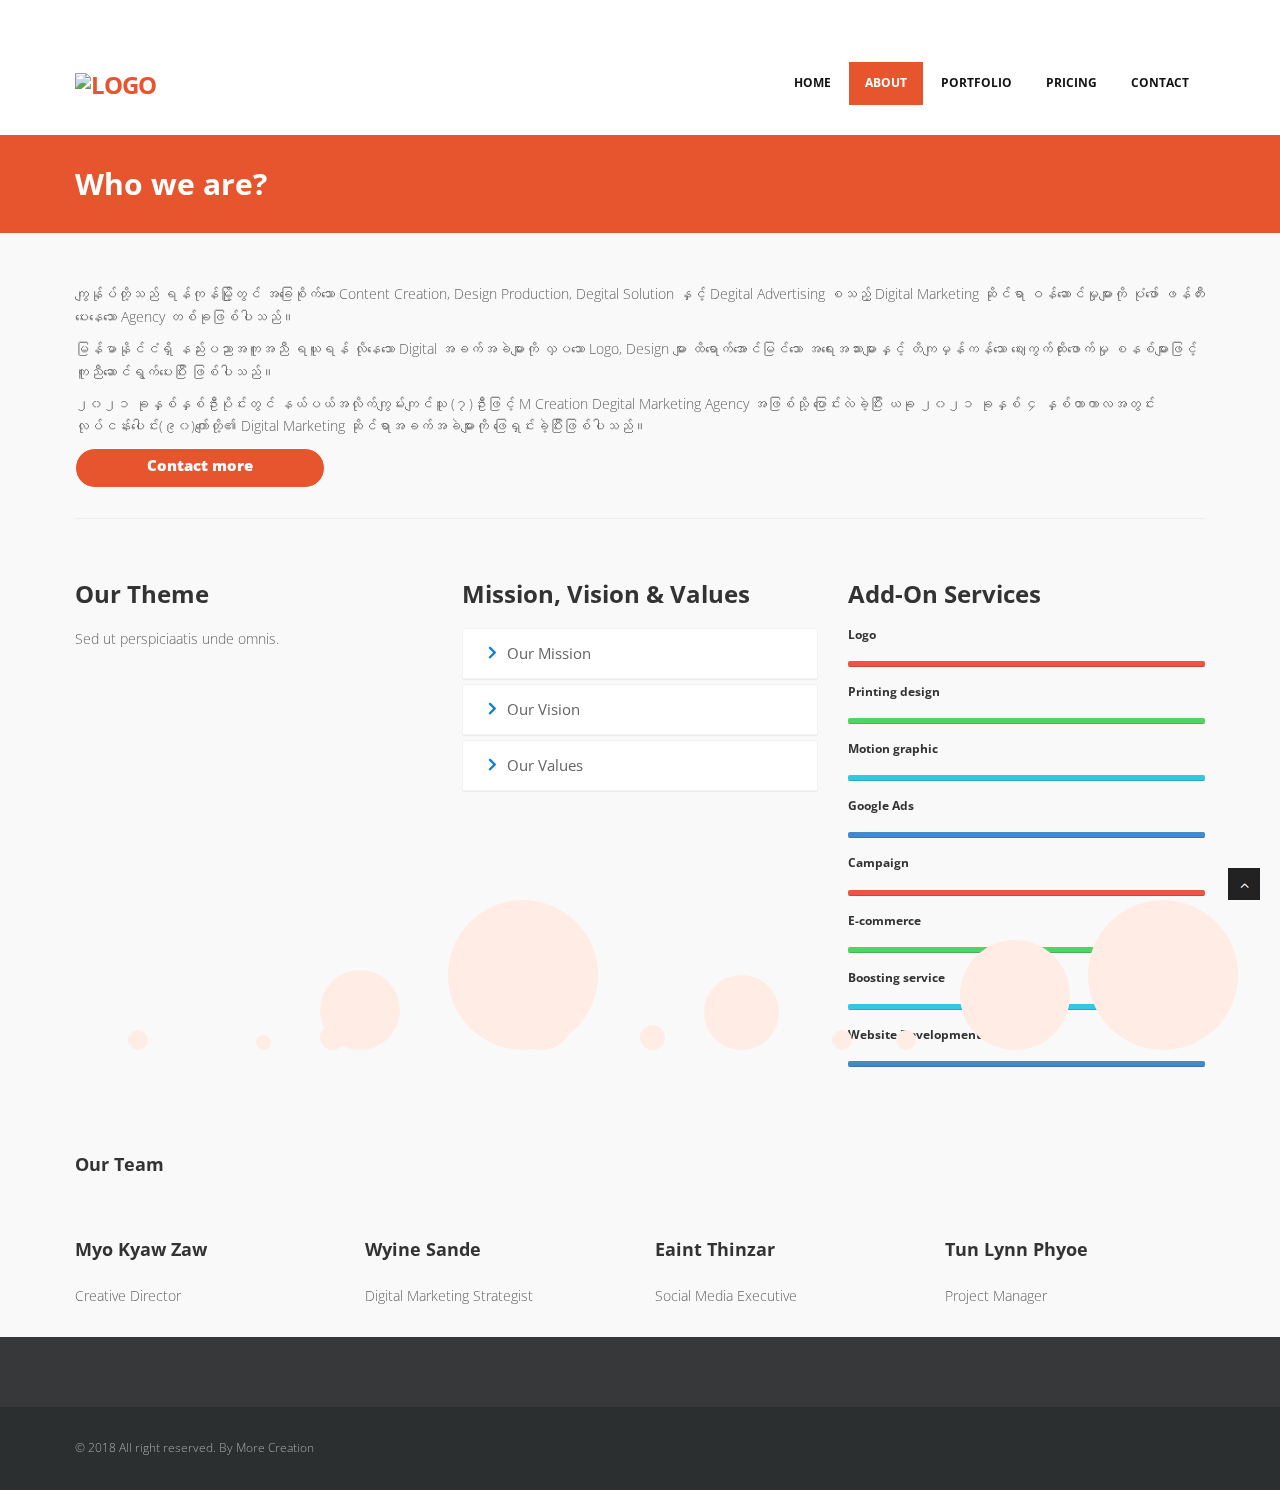
==== about.html @ b8efbcdf "Update about.html" ====
<!DOCTYPE html>
<html lang="en">
<head>
<meta charset="utf-8">
<title>More Creation | About</title>
<meta name="viewport" content="width=device-width, initial-scale=1.0" />
<meta name="description" content="Click Here About" />
<img border="0" height="0" width="0" src="https://raw.githubusercontent.com/mcreationmm/img/gh-pages/img/site.png" />
<meta name="author" content="https://more-creation.github.io/" />
<!-- css -->
<link href="css/bootstrap.min.css" rel="stylesheet" />
<link href="css/fancybox/jquery.fancybox.css" rel="stylesheet">
<link href="css/jcarousel.css" rel="stylesheet" />
<link href="css/flexslider.css" rel="stylesheet" />
<link href="css/style.css" rel="stylesheet" />
<link href="css/bg.css" rel="stylesheet" />
 
<!-- HTML5 shim, for IE6-8 support of HTML5 elements -->
<!--[if lt IE 9]>
      <script src="http://html5shim.googlecode.com/svn/trunk/html5.js"></script>
    <![endif]-->

</head>
<ul class="bg-particles">
        <li></li>
        <li></li>
        <li></li>
        <li></li>
        <li></li>
        <li></li>
        <li></li>
        <li></li>
        <li></li>
        <li></li>
        <li></li>
        <li></li>
    </ul>
<body>
<div id="wrapper">

	<!-- start header -->
		<header>
        <div class="navbar navbar-default navbar-static-top">
            <div class="container">
                <div class="navbar-header">
                    <button type="button" class="navbar-toggle" data-toggle="collapse" data-target=".navbar-collapse">
                        <span class="icon-bar"></span>
                        <span class="icon-bar"></span>
                        <span class="icon-bar"></span>
                    </button>
                  <a class="navbar-brand" href="index.html"><img src="https://raw.githubusercontent.com/mcreationmm/img/gh-pages/img/logo.png" alt="logo"/></a>
                </div>
                <div class="navbar-collapse collapse ">
                    <ul class="nav navbar-nav">
                        <li><a href="index.html">Home</a></li> 
						<li class="active"><a href="about.html">About</a></li>
                        <li><a href="portfolio.html">Portfolio</a></li>
                        <li><a href="pricing.html">Pricing</a></li>
                        <li><a href="contact.html">Contact</a></li>
                    </ul>
                </div>
            </div>
        </div>
	</header><!-- end header -->
	<section id="inner-headline">
	<div class="container">
		<div class="row">
			<div class="col-lg-12">
				<h2 class="pageTitle">Who we are?</h2>
			</div>
		</div>
	</div>
	</section>
	<section id="content">
	<div class="container">
					
					<div class="about">
					
						<div class="row"> 
							<div class="col-md-12">
								<div class="about-logo">
									
						<p>ကျွန်ုပ်တို့သည် ရန်ကုန်မြို့တွင် အခြေစိုက်သော Content Creation, Design Production, Degital Solution နှင့် Degital Advertising စသည့် Digital Marketing ဆိုင်ရာ ဝန်ဆောင်မှုများကို ပုံဖော် ဖန်တီးပေးနေသော Agency တစ်ခုဖြစ်ပါသည်။</p>
									<p>မြန်မာနိုင်ငံရှိ နည်းပညာအကူအညီ ရယူရန် လိုနေသော Digital အခက်အခဲများကို လှပသော Logo, Design များ ထိရောက်အောင်မြင်သော အရေးအသားများနှင့် တိကျမှန်ကန်သော ဈေးကွက်ထိုးဖောက်မှု စနစ်များဖြင့် ကူညီဆောင်ရွက်ပေးပြီး ဖြစ်ပါသည်။</p>
<p>၂၀၂၁ ခုနှစ်နှစ်ဦးပိုင်းတွင် နယ်ပယ်အလိုက်ကျွမ်းကျင်သူ (၇)ဦးဖြင့် M Creation Degital Marketing Agency အဖြစ်သို့ ပြောင်းလဲခဲ့ပြီး ယခု ၂၀၂၁ ခုနှစ် ၄ နှစ်တာကာလအတွင်း လုပ်ငန်းပေါင်း(၉၀)ကျော်တို့၏ Digital Marketing ဆိုင်ရာအခက်အခဲများကို ဖြေရှင်းခဲ့ပြီးဖြစ်ပါသည်။</p>
								</div>
								<a href="contact.html" class="btn btn-color">Contact more</a>  
							</div>
						</div>
						
						<hr>
						<br>
						
						<div class="row">
							<div class="col-md-4">
								<!-- Heading and para -->
								<div class="block-heading-two">
									<h3><span>Our Theme</span></h3>
								</div>
<img class="img-responsive" src="https://raw.githubusercontent.com/mcreationmm/img/gh-pages/img/people.png" alt="">
								<p>Sed ut perspiciaatis unde omnis.</p>
							</div>
							<div class="col-md-4">
								<div class="block-heading-two">
									<h3><span>Mission, Vision & Values
</span></h3>
								</div>		
								<!-- Accordion starts -->
								<div class="panel-group" id="accordion-alt3">
								 <!-- Panel. Use "panel-XXX" class for different colors. Replace "XXX" with color. -->
								  <div class="panel">	
									<!-- Panel heading -->
									 <div class="panel-heading">
										<h4 class="panel-title">
										  <a data-toggle="collapse" data-parent="#accordion-alt3" href="#collapseOne-alt3">
											<i class="fa fa-angle-right"></i>Our Mission
										  </a>
										</h4>
									 </div>
									 <div id="collapseOne-alt3" class="panel-collapse collapse">
										<!-- Panel body -->
										<div class="panel-body">
										 မြန်မာနိုင်ငံ၏ ဒစ်ဂျစ်တယ်စီးပွားရေးအရွေ့တွင် လုပ်ငန်းနယ်ပယ်အသီးသီးမှ စီးပွားရေးလုပ်ငန်းရှင်များနှင့် ပူးပေါင်းလက်တွဲကာ Digital Marketing, Creative Content and Design, Digital Public Relations, Brand consulting နှင့် Business Analysis အပိုင်းကဏ္ဍများတွင် ထိရောက်အောင်မြင်သော အွန်လိုင်း ဈေးကွက်ဖော်ဆောင်ရေး ဝန်ဆောင်မှုများ ရေရှည်ဆောင်ရွက်ပေးနိုင်ရန် ရည်ရွယ်ပါသည်။

										</div>
									 </div>
								  </div>
								  <div class="panel">
									 <div class="panel-heading">
										<h4 class="panel-title">
										  <a data-toggle="collapse" data-parent="#accordion-alt3" href="#collapseTwo-alt3">
											<i class="fa fa-angle-right"></i>Our Vision
										  </a>
										</h4>
									 </div>
									 <div id="collapseTwo-alt3" class="panel-collapse collapse">
										<div class="panel-body">
										  Digital Marketing ဝန်ဆောင်မှု လိုအပ်နေသော စီးပွားရေးလုပ်ငန်းများအတွက် Digital Platformများပေါ်တွင် ထိရောက်သော နည်းဗျူဟာများကို အသုံးချကာ မျှော်မှန်းထားသော ရလာဒ်များရရှိအောင် ဖန်တီးပုံဖော်ပေးပါသည်။

										</div>
									 </div>
								  </div>
								  <div class="panel">
									 <div class="panel-heading">
										<h4 class="panel-title">
										  <a data-toggle="collapse" data-parent="#accordion-alt3" href="#collapseThree-alt3">
											<i class="fa fa-angle-right"></i>Our Values
										  </a>
										</h4>
									 </div>
									 <div id="collapseThree-alt3" class="panel-collapse collapse">
										<div class="panel-body">
										  ကျွန်ုပ်တို့ဝန်ဆောင်မှုပေးသမျှအရာအားလုံးသည် မိတ်ဖက်စီးပွားရေးလုပ်ငန်းများ အရှိန်အဟုန်ဖြင့် ဈေးကွက်အတွင်း ထိုးဖောက်နိုင်ခြင်း၊ မြင်သာသော အကျိုးရလာဒ်နှင့် အချိန်တိုအတွင်း အမြတ်အစွန်းများ ရရှိနိုင်ခြင်းတို့ကို ဦးစားပေး တန်ဖိုးထားပါသည်။
										</div>
									 </div>
								  </div>
								</div>
								<!-- Accordion ends -->
								
							</div>
							
							<div class="col-md-4">
								<div class="block-heading-two">
									<h3><span>Add-On Services</span></h3>
								</div>								
								<h6>Logo</h6>
								<div class="progress pb-sm">
								  <!-- White color (progress-bar-white) -->
								  <div class="progress-bar progress-bar-red" role="progressbar" aria-valuenow="40" aria-valuemin="0" aria-valuemax="100" style="width: 100%">
									 <span class="sr-only">100% Complete (success)</span>
								  </div>
								</div>
								<h6>Printing design</h6>
								<div class="progress pb-sm">
								  <div class="progress-bar progress-bar-green" role="progressbar" aria-valuenow="60" aria-valuemin="0" aria-valuemax="100" style="width: 100%">
									 <span class="sr-only">100% Complete (success)</span>
								  </div>
								</div>
								<h6>Motion graphic</h6>
								<div class="progress pb-sm">
								  <div class="progress-bar progress-bar-lblue" role="progressbar" aria-valuenow="80" aria-valuemin="0" aria-valuemax="100" style="width: 100%">
									 <span class="sr-only">100% Complete (success)</span>
								  </div>
								</div>
								<h6>Google Ads</h6>
								<div class="progress pb-sm">
								  <div class="progress-bar progress-bar-yellow" role="progressbar" aria-valuenow="30" aria-valuemin="0" aria-valuemax="100" style="width: 100%">
									 <span class="sr-only">100% Complete (success)</span>
								  </div>
								</div>
<h6>Campaign</h6>
								<div class="progress pb-sm">
								  <!-- White color (progress-bar-white) -->
								  <div class="progress-bar progress-bar-red" role="progressbar" aria-valuenow="40" aria-valuemin="0" aria-valuemax="100" style="width: 100%">
									 <span class="sr-only">100% Complete (success)</span>
								  </div>
								</div>
								<h6>E-commerce</h6>
								<div class="progress pb-sm">
								  <div class="progress-bar progress-bar-green" role="progressbar" aria-valuenow="60" aria-valuemin="0" aria-valuemax="100" style="width: 100%">
									 <span class="sr-only">100% Complete (success)</span>
								  </div>
								</div>
								<h6>Boosting service</h6>
								<div class="progress pb-sm">
								  <div class="progress-bar progress-bar-lblue" role="progressbar" aria-valuenow="80" aria-valuemin="0" aria-valuemax="100" style="width: 100%">
									 <span class="sr-only">100% Complete (success)</span>
								  </div>
								</div>
								<h6>Website Development</h6>
								<div class="progress pb-sm">
								  <div class="progress-bar progress-bar-yellow" role="progressbar" aria-valuenow="30" aria-valuemin="0" aria-valuemax="100" style="width: 100%">
									 <span class="sr-only">100% Complete (success)</span>
								  </div>
								</div>
							</div>
							
						</div>
						
						 						
						 
						<br>
						<!-- Our Team starts -->
				
						<!-- Heading -->
						<div class="block-heading-six">
							<h4 class="bg-color">Our Team</h4>
						</div>
						<br>
						
						<!-- Our team starts -->
						
						<div class="team-six">
							<div class="row">
								<div class="col-md-3 col-sm-6">
									<!-- Team Member -->
									<div class="team-member">
										<!-- Image -->
										<img class="img-responsive" src="https://raw.githubusercontent.com/mcreationmm/img/gh-pages/img/team/team1.png" alt="">
										<!-- Name -->
										<h4>Myo Kyaw Zaw</h4>
										<span class="deg">Creative Director</span> 
									</div>
								</div>
								<div class="col-md-3 col-sm-6">
									<!-- Team Member -->
									<div class="team-member">
										<!-- Image -->
										<img class="img-responsive" src="https://raw.githubusercontent.com/mcreationmm/img/gh-pages/img/team/team2.png" alt="">
										<!-- Name -->
										<h4>Wyine Sande</h4>
										<span class="deg">Digital Marketing Strategist</span> 
									</div>
								</div>
								<div class="col-md-3 col-sm-6">
									<!-- Team Member -->
									<div class="team-member">
										<!-- Image -->
										<img class="img-responsive" src="https://raw.githubusercontent.com/mcreationmm/img/gh-pages/img/team/team3.png" alt="">
										<!-- Name -->
										<h4>Eaint Thinzar</h4>
										<span class="deg">Social Media Executive</span> 
									</div>
								</div>
								<div class="col-md-3 col-sm-6">
									<!-- Team Member -->
									<div class="team-member">
										<!-- Image -->
										<img class="img-responsive" src="https://raw.githubusercontent.com/mcreationmm/img/gh-pages/img/team/team4.png" alt="">
										<!-- Name -->
										<h4>Tun Lynn Phyoe</h4>
										<span class="deg">Project Manager</span> 
									</div>
								</div>
							</div>
						</div>
						
						<!-- Our team ends -->
					  
						
					</div>
									
				</div>
	</section>
	<footer>

	<div id="sub-footer">
		<div class="container">
			<div class="row">
				<div class="col-lg-6">
					<div class="copyright">
						<p>
								<span>&copy; 2018 All right reserved. By </span><a href="https://mcreationmm.github.io/" target="_blank">More Creation</a>
						</p>
					</div>
				</div>
			</div>
		</div>
	</div>
	</footer>
</div>
<a href="#" class="scrollup"><i class="fa fa-angle-up active"></i></a>
<!-- javascript
    ================================================== -->
<!-- Placed at the end of the document so the pages load faster -->
<script src="js/jquery.js"></script>
<script src="js/jquery.easing.1.3.js"></script>
<script src="js/bootstrap.min.js"></script>
<script src="js/jquery.fancybox.pack.js"></script>
<script src="js/jquery.fancybox-media.js"></script> 
<script src="js/portfolio/jquery.quicksand.js"></script>
<script src="js/portfolio/setting.js"></script>
<script src="js/jquery.flexslider.js"></script>
<script src="js/animate.js"></script>
<script src="js/custom.js"></script>
</body>
</html>
---- css/style.css ----
/*
Author URI: http://webthemez.com/
Note: 
Licence under Creative Commons Attribution 3.0 
Do not remove the back-link in this web template 
-------------------------------------------------------*/

@import url('http://fonts.googleapis.com/css?family=Noto+Serif:400,400italic,700|Open+Sans:400,600,700'); 
@import url('font-awesome.css');  
@import url('animate.css');

body {
	font-family:'Open Sans', Arial, sans-serif;
	font-size:14px;
	font-weight:300;
	line-height:1.6em;
	color:#656565;
}

a:active {
	outline:0;
}

.clear {
	clear:both;
}

h1,h2, h3, h5, h6 {
	font-family:'Open Sans', Arial, sans-serif;
	font-weight:700;
	line-height:1.1em;
	color:#333;
	margin-bottom: 20px;
}

h4 {
	font-family:'Open Sans', Arial, sans-serif;
	font-weight:700;
	line-height:1.8em;
	color:#333;
	margin-bottom: 20px;
}
 
.container {
	padding:0 20px 0 20px;
	position:relative;
}

#wrapper{
	width:100%;
	margin:0;	
	padding:0;
}

.row,.row-fluid {
	margin-bottom:30px;
}

.row .row,.row-fluid .row-fluid{
	margin-bottom:30px;
}

.row.nomargin,.row-fluid.nomargin {
	margin-bottom:0;
}

img.img-polaroid {
	margin:0 0 20px 0;
}
.img-box {
	max-width:100%;
}
/*  Header
==================================== */
 
header .navbar {
    margin-bottom: 0;
}

.navbar-default {
    border: none;
}

.navbar-brand {
    color: #222;
	text-transform: uppercase;
    font-size: 24px;
    font-weight: 700;
    line-height: 1em;
	letter-spacing: -1px;
    margin-top: 20px;
    padding: 0 0 0 15px;
}
.navbar-default .navbar-brand{
color: #e7552e;
}

header .navbar-collapse  ul.navbar-nav {
    float: right;
    margin-right: 0;
}

header .navbar-default{
    background-color:#fff;
border-bottom:2px solid #e7552e;	
}

header .nav li a:hover,
header .nav li a:focus,
header .nav li.active a,
header .nav li.active a:hover,
header .nav li a.dropdown-toggle:hover,
header .nav li a.dropdown-toggle:focus,
header .nav li.active ul.dropdown-menu li a:hover,
header .nav li.active ul.dropdown-menu li.active a{
    -webkit-transition: all .3s ease;
    -moz-transition: all .3s ease;
    -ms-transition: all .3s ease;
    -o-transition: all .3s ease;
    transition: all .3s ease;
}
header .nav li.active a,
header .nav li.active a:hover{ 
background: #e7552e !important;
}
header .navbar-default .navbar-nav > .open > a,
header .navbar-default .navbar-nav > .open > a:hover,
header .navbar-default .navbar-nav > .open > a:focus {
    -webkit-transition: all .3s ease;
    -moz-transition: all .3s ease;
    -ms-transition: all .3s ease;
    -o-transition: all .3s ease;
    transition: all .3s ease;
}


header .navbar {
    min-height: 70px; 
	padding:18px 0;
}

header .navbar-nav > li  {
    padding-bottom: 12px;
    padding-top: 12px;
}

header  .navbar-nav > li > a {
    padding-bottom: 6px;
    padding-top: 5px;
    margin-left: 2px;
    line-height: 30px;
	font-weight: 700;
    -webkit-transition: all .3s ease;
    -moz-transition: all .3s ease;
    -ms-transition: all .3s ease;
    -o-transition: all .3s ease;
    transition: all .3s ease;
}


.dropdown-menu li a:hover {
    color: #fff !important;
}

header .nav .caret {
    border-bottom-color: #f5f5f5;
    border-top-color: #f5f5f5;
}
.navbar-default .navbar-nav > .active > a,
.navbar-default .navbar-nav > .active > a:hover,
.navbar-default .navbar-nav > .active > a:focus {
  background-color: #fff;
}
.navbar-default .navbar-nav > .open > a,
.navbar-default .navbar-nav > .open > a:hover,
.navbar-default .navbar-nav > .open > a:focus {
  background-color:  #fff;
}	
	

.dropdown-menu  {
    box-shadow: none;
    border-radius: 0;
	border: none;
}

.dropdown-menu li:last-child  {
	padding-bottom: 0 !important;
	margin-bottom: 0;
}

header .nav li .dropdown-menu  {
   padding: 0;
}

header .nav li .dropdown-menu li a {
   line-height: 28px;
   padding: 3px 12px;
}

/* --- menu --- */

header .navigation {
	float:right;
}

header ul.nav li {
	border:none;
	margin:0;
}

header ul.nav li a {	
	font-size:12px;
	border:none;
	font-weight:700;
	text-transform:uppercase;
}

header ul.nav li ul li a {	
	font-size:12px;
	border:none;
	font-weight:300;
	text-transform:uppercase;
}


.navbar .nav > li > a {
  color: #111;
  text-shadow: none;
  border: 1px solid rgba(255, 255, 255, 0) !important;
}

.navbar .nav a:hover {
	background:none;
}

.navbar .nav > .active > a,.navbar .nav > .active > a:hover {
	background:none;
	font-weight:700;
}

.navbar .nav > .active > a:active,.navbar .nav > .active > a:focus {
	background:none;
	outline:0;
	font-weight:700;
}

.navbar .nav li .dropdown-menu {
	z-index:2000;
}

header ul.nav li ul {
	margin-top:1px;
}
header ul.nav li ul li ul {
	margin:1px 0 0 1px;
}
.dropdown-menu .dropdown i {
	position:absolute;
	right:0;
	margin-top:3px;
	padding-left:20px;
}

.navbar .nav > li > .dropdown-menu:before {
  display: inline-block;
  border-right: none;
  border-bottom: none;
  border-left: none;
  border-bottom-color: none;
  content:none;
}
.navbar-default .navbar-nav>.active>a, .navbar-default .navbar-nav>.active>a:hover, .navbar-default .navbar-nav>.active>a:focus {
color: #fff;  
}


ul.nav li.dropdown a {
	z-index:1000;
	display:block;
}

 select.selectmenu {
	display:none;
}
.pageTitle{
color: #fff;
margin: 30px 0 3px;
display: inline-block;
}
 
#featured{
	width: 100%;
	background:#000;
	position:relative;
	margin:0;
	padding:0;
}

/*  Sliders
==================================== */
/* --- flexslider --- */

#featured .flexslider {
	padding:0;  
	background: #fff; 
	position: relative; 
	zoom: 1;
	border-bottom: 4px solid #e7552e;
}
.flex-direction-nav .flex-prev{
left:0px; 
}
.flex-direction-nav .flex-next{ 
right:0px;
}
.flex-caption {zoom: 1;
bottom: 35px; background-color:transparent; color: #fff; margin: 0; padding: 25px 25px 25px 30px; position: absolute; left: 20%; }
.flex-caption h3 {color: #000; font-size:30px; letter-spacing: 1px; margin-bottom: 8px; text-transform: uppercase; }
.flex-caption p {margin: 0 0 15px; color: #000;font-size:18px!important;}
.skill-home{
margin-bottom:50px;
}
.c1{
border: #ed5441 1px solid;
background:#ed5441;
}
.c2{
border: #24c4db 1px solid;
background:#24c4db;
}
.c3{
border: #e7552e 1px solid;
background:#e7552e;
}
.c4{
border: #609cec 1px solid;
background:#609cec;
}
.skill-home .icons {
padding: 30px 0 0 0;
width: 100px;
height: 100px;
color: #fff;
font-size: 42px;
font-size: 42px; 
text-align: center;
-ms-border-radius: 50%;
-moz-border-radius: 50%;
-webkit-border-radius: 50%;
border-radius: 50%;
display: inline-table;
}
.skill-home h2 {
padding-top: 20px;
font-size: 36px;
font-weight: 700;
} 
.testimonial-solid {
padding: 50px 0 60px 0;
margin: 0 0 0 0; 
text-align: center;
}
.testi-icon-area {
text-align: center;
position: absolute;
top: -84px;
margin: 0 auto; 
width: 100%;
}
.testi-icon-area .quote {
padding: 15px 0 0 0;
margin: 0 0 0 0;
background: #ffffff;
text-align: center;
color: #e7552e;
display: inline-table;
width: 70px;
height: 70px;
-ms-border-radius: 50%;
-moz-border-radius: 50%;
-webkit-border-radius: 50%;
border-radius: 50%;
font-size: 42px; 
border: 1px solid #e7552e;
}

.testi-icon-area .carousel-inner { 
margin: 20px 0;
}
.carousel-indicators {
bottom: -30px;
}
/* Testimonial
----------------------------------*/
.testimonial-area {
padding: 0 0 0 0;
margin:0;
background: url(../img/low-poly01.jpg) fixed center center;
background-size: cover;
-webkit-background-size: cover;
-moz-background-size: cover;
-ms-background-size: cover;
}
.testimonial-solid p {
color: #000;
font-size: 16px;
line-height: 30px;
font-style: italic;
} 
.testimonial-area .carousel-indicators li { 
border: 1px solid #000;
}
.testimonial-area  .carousel-indicators .active{
border: 1px solid #e7552e;
background:#e7552e
}
section.callaction {
	background:#fff;
	padding:50px 0 0 0;
}

.panel-title>a {
color: inherit;
font-size: 15px;
}
.panel-title>a:hover, .panel-title>a:focus, .panel-title>a:active{
text-decoration:none;
color:#428bca
}
/* Content
==================================== */

#content {
	position:relative;
	background:#F9F9F9;
	padding:50px 0 0px 0;
}

#content img {
	max-width:100%;
	height:auto;
}
 
.cta-text {
	text-align: center;
	margin-top:10px;
}


.big-cta .cta {
	margin-top:10px;
}
 
.box {
	width: 100%;
}
.box-gray  {
	background: #f8f8f8;
	padding: 20px 20px 30px;
}
.box-gray  h4,.box-gray  i {
	margin-bottom: 20px;
}
.box-bottom {
	padding: 20px 0;
	text-align: center;
}
.box-bottom a {
	color: #fff;
	font-weight: 700;
}
.box-bottom a:hover {
	color: #eee;
	text-decoration: none;
}


/* Bottom
==================================== */

#bottom {
	background:#fcfcfc;
	padding:50px 0 0;

}
/* twitter */
#twitter-wrapper {
    text-align: center;
    width: 70%;
    margin: 0 auto;
}
#twitter em {
    font-style: normal;
    font-size: 13px;
}

#twitter em.twitterTime a {
	font-weight:600;
}

#twitter ul {
    padding: 0;
	list-style:none;
}
#twitter ul li {
    font-size: 20px;
    line-height: 1.6em;
    font-weight: 300;
    margin-bottom: 20px;
    position: relative;
    word-break: break-word;
}


/====Clients Report====/
#business-stats {
  padding: 100px 0 70px;
  background: #FFFFFF;
  background-size: cover;
  color: #000;
 /*  background: url('https://raw.githubusercontent.com/mcreationmm/img/gh-pages/img/slides/3.png'); */
  background-size: contain;
}
#business-stats h1,
#business-stats h2,
#business-stats h3,
#business-stats h4 {
  color: #151313;
}
#business-stats strong {
  display: block;
  margin-bottom: 10px;
}
.business-stats {
  display: inline-block;
  width: 140px;
  height: 80px;
  font-weight: bold;
  color: #ffffff;
  font-size: 24px;
  line-height: 70px;
  background: #ed5441;
  border: 5px solid #faa211;
  border-radius: 100px;
  margin-bottom: 0px;
}



/====pricing====/
#pricing {
  padding: 100px 0 70px;
}
#pricing ul.pricing {
  list-style: none;
  padding: 0;
  margin: 70px 0 30px;
  border: 1px solid #D0D0D0; 
  padding: 8px;
  text-align: center;
  background: #B8B8B8;
}
#pricing ul.pricing li {
  display: block;
  padding: 10px;
}
#pricing ul.pricing li.plan-header {
  background: #FFFFFF; 
  padding: 15px 15px 30px;
  color: #050505 !important;
  border: 1px solid #ECECEC;
  border-radius: 50%;
  height: 225px;
}
#pricing ul.pricing li.plan-header .price-duration {
  position: relative;
  margin-top: 15px;
  top: -16px;
  display: inline-block;
  width: 100%;
  height: 85px; 
  color: #474747;  
}
li.plan-purchase .btn {
  width: 100%;
}
#pricing ul.pricing li.plan-header .price-duration > span {
  display: block;
  line-height: 1;
}
#pricing ul.pricing li.plan-header .price-duration > span.price {
  font-size: 24px;
  font-weight: 700;
  margin-top: 35px;
}
#pricing ul.pricing li.plan-header .price-duration > span.duration {
  margin-top: 5px;
}
#pricing ul.pricing li.plan-header .plan-name {
  margin-top: 10px;
  font-size: 24px;
  color: #5A5A5A;
  font-weight: bold;
  line-height: 1;
  text-transform: uppercase;
}
#pricing ul.pricing.featured {
  background: #151515; 
  border: 0;
  color: #D2D2D2;
  border: 1px solid #D0D0D0;
}
#pricing ul.pricing.featured  li.plan-header .price-duration{
color: #FFFFFF;
}
#pricing ul.pricing.featured li.plan-header {
  background: #F9690E;
}
#pricing ul.pricing.featured li.plan-header .plan-name {
  color: #FFFFFF;
}





/* page headline
==================================== */

#inner-headline{
	background:#e7552e;
	position:relative;
	margin:0;
	padding:0;
	color:#e7552e;
}


#inner-headline .inner-heading h2 {
	color:#fff;
	margin:20px 0 0 0;
}

/* --- breadcrumbs --- */
#inner-headline ul.breadcrumb {
	margin:30px 0 0;
	float:left;
}

#inner-headline ul.breadcrumb li {
	margin-bottom:0;
	padding-bottom:0;
}
#inner-headline ul.breadcrumb li {
	font-size:13px;
	color:#fff;
}

#inner-headline ul.breadcrumb li i{
	color:#dedede;
}

#inner-headline ul.breadcrumb li a {
	color:#fff;
}

ul.breadcrumb li a:hover {
	text-decoration:none;
}

/* Forms
============================= */

/* --- contact form  ---- */
form#contactform input[type="text"] {
  width: 100%;
  border: 1px solid #f5f5f5;
  min-height: 40px;
  padding-left:20px;
  font-size:13px;
  padding-right:20px;
  -webkit-box-sizing: border-box;
     -moz-box-sizing: border-box;
          box-sizing: border-box;

}

form#contactform textarea {
border: 1px solid #f5f5f5;
  width: 100%;
  padding-left:20px;
  padding-top:10px;
  font-size:13px;
  padding-right:20px;
  -webkit-box-sizing: border-box;
     -moz-box-sizing: border-box;
          box-sizing: border-box;

}

form#contactform .validation {
	font-size:11px;
}

#sendmessage {
	border:1px solid #e6e6e6;
	background:#f6f6f6;
	display:none;
	text-align:center;
	padding:15px 12px 15px 65px;
	margin:10px 0;
	font-weight:600;
	margin-bottom:30px;

}

#sendmessage.show,.show  {
	display:block;
}
 
form#commentform input[type="text"] {
  width: 100%;
  min-height: 40px;
  padding-left:20px;
  font-size:13px;
  padding-right:20px;
  -webkit-box-sizing: border-box;
     -moz-box-sizing: border-box;
          box-sizing: border-box;
	-webkit-border-radius: 2px 2px 2px 2px;
		-moz-border-radius: 2px 2px 2px 2px;
			border-radius: 2px 2px 2px 2px;

}

form#commentform textarea {
  width: 100%;
  padding-left:20px;
  padding-top:10px;
  font-size:13px;
  padding-right:20px;
  -webkit-box-sizing: border-box;
     -moz-box-sizing: border-box;
          box-sizing: border-box;
	-webkit-border-radius: 2px 2px 2px 2px;
		-moz-border-radius: 2px 2px 2px 2px;
			border-radius: 2px 2px 2px 2px;
}


/* --- search form --- */
.search{
	float:right;
	margin:35px 0 0;
	padding-bottom:0;
}

#inner-headline form.input-append {
	margin:0;
	padding:0;
}



/*  Portfolio
================================ */

.work-nav #filters {
	margin: 0;
	padding: 0;
	list-style: none;
}

.work-nav #filters li {
	margin: 0 10px 30px 0;
	padding: 0;
	float:left;
}

.work-nav #filters li a {
	color: #7F8289;
	font-size: 16px;
	display: block;	
}

.work-nav #filters li a:hover {

}

.work-nav #filters li a.selected {
	color: #DE5E60;
}

#thumbs {
	margin: 0;
	padding: 0;	
}

#thumbs li {
	list-style-type: none;
}

.item-thumbs {
	position: relative;
	overflow: hidden;
	margin-bottom: 30px;
	cursor: pointer;
}

.item-thumbs a + img {
	width: 100%;	
}

.item-thumbs .hover-wrap {
	position: absolute;
	display: block;
	width: 100%;
	height: 100%;
	
	opacity: 0;
	filter: alpha(opacity=0);
	
	-webkit-transition: all 450ms ease-out 0s;	
	   -moz-transition: all 450ms ease-out 0s;
		 -o-transition: all 450ms ease-out 0s;
		    transition: all 450ms ease-out 0s;
		  
	-webkit-transform: rotateY(180deg) scale(0.5,0.5);
	   -moz-transform: rotateY(180deg) scale(0.5,0.5);
		-ms-transform: rotateY(180deg) scale(0.5,0.5);
		 -o-transform: rotateY(180deg) scale(0.5,0.5);
			transform: rotateY(180deg) scale(0.5,0.5);	
}

.item-thumbs:hover .hover-wrap,
.item-thumbs.active .hover-wrap {
	opacity: 1;
	filter: alpha(opacity=100);
	
	-webkit-transform: rotateY(0deg) scale(1,1);
	   -moz-transform: rotateY(0deg) scale(1,1);
		-ms-transform: rotateY(0deg) scale(1,1);
		 -o-transform: rotateY(0deg) scale(1,1);
		    transform: rotateY(0deg) scale(1,1);
}

.item-thumbs .hover-wrap .overlay-img {
	position: absolute;
	width: 90%;
height: 100%;
opacity: 0.80;
filter: alpha(opacity=80);
background: #e7552e;
}

.item-thumbs .hover-wrap .overlay-img-thumb {
	position: absolute;
	border-radius: 60px;
	top: 50%;
	left: 45%;
	margin: -16px 0 0 -16px;
	color: #fff;
	font-size: 32px;
	line-height: 1em;	
	opacity: 1;
	filter: alpha(opacity=100);
}
 
ul.portfolio-categ{
	margin:10px 0 30px 0;
	padding:0;
	float:left;
	list-style:none;
}

ul.portfolio-categ li{
margin: 0; 
float: left;
list-style: none;
font-size: 13px;
font-weight: 600;
border: 1px solid #D5D5D5;
margin-right: 15px;
}

ul.portfolio-categ li a{
	display:block;
	padding: 8px 20px;
	color:#353535;
}
ul.portfolio-categ li.active{

border: 1px solid #e7552e;
}
ul.portfolio-categ li.active a:hover, ul.portfolio-categ li a:hover,ul.portfolio-categ li a:focus,ul.portfolio-categ li a:active {
	text-decoration:none;
	outline:0; 
}
  #accordion-alt3 .panel-heading h4 {
font-size: 13px;
line-height: 28px;
}
.panel .panel-heading h4 {
font-weight: 400;
}
.panel-title {
margin-top: 0;
margin-bottom: 0;
font-size: 15px;
color: inherit;
}
.panel-group .panel {
margin-bottom: 0;
border-radius: 2px;
}
.panel {
margin-bottom: 18px;
background-color: #FFFFFF;
border: 1px solid rgba(0, 0, 0, 0.05);
border-radius: 2px;
-webkit-box-shadow: 0 1px 1px rgba(0,0,0,0.05);
box-shadow: 0 1px 1px rgba(0,0,0,0.05);
}
#accordion-alt3 .panel-heading h4 a i {
font-size: 20px;
line-height: 18px;
width: 18px;
height: 18px;
margin-right: 5px;
color: #107FC9;
text-align: center;
border-radius: 50%;
margin-left: 6px; 
font-weight: bold;
}  
.progress.pb-sm {
height: 6px!important;
}
.progress {
box-shadow: inset 0 0 2px rgba(0,0,0,.1);
}
.progress {
overflow: hidden;
height: 18px;
margin-bottom: 18px;
background-color: #f5f5f5;
border-radius: 2px;
-webkit-box-shadow: inset 0 1px 2px rgba(0,0,0,0.1);
box-shadow: inset 0 1px 2px rgba(0,0,0,0.1);
}
.progress .progress-bar.progress-bar-red {
background: #ed5441;
} 
.progress .progress-bar.progress-bar-green {
background: #51d466;
}
.progress .progress-bar.progress-bar-lblue {
background: #32c8de;
}
/* --- portfolio detail --- */
.top-wrapper {
	margin-bottom:20px;
}
.info-blocks {
margin-bottom: 15px;
}
.info-blocks i.icon-info-blocks {
float: left;
color: #777;
font-size: 30px;
min-width: 50px;
margin-top: 10px;
text-align: center;
}
.info-blocks .info-blocks-in {
padding: 0 10px;
overflow: hidden;
}
.info-blocks .info-blocks-in h3 {
color: #555;
font-size: 20px;
line-height: 28px;
margin:0px;
}
.info-blocks .info-blocks-in p {
font-size: 12px;
}
  
blockquote {
	font-size:16px;
	font-weight:400;
	font-family:'Noto Serif', serif;
	font-style:italic;
	padding-left:0;
	color:#a2a2a2;
	line-height:1.6em;
	border:none;
}

blockquote cite 							{ display:block; font-size:12px; color:#666; margin-top:10px; }
blockquote cite:before 					{ content:"\2014 \0020"; }
blockquote cite a,
blockquote cite a:visited,
blockquote cite a:visited 				{ color:#555; }

/* --- pullquotes --- */

.pullquote-left {
	display:block;
	color:#a2a2a2;
	font-family:'Noto Serif', serif;
	font-size:14px;
	line-height:1.6em;
	padding-left:20px;
}

.pullquote-right {
	display:block;
	color:#a2a2a2;
	font-family:'Noto Serif', serif;
	font-size:14px;
	line-height:1.6em;
	padding-right:20px;
}

/* --- button --- */

.btn{color:#ffffff;background-color:#e7552e;border-color:#ffffff;}
.btn{font-size: 15px;border-radius: 50px;font-weight: normal;font-weight: bold;font-weight: 900;}
.btn{height: 40px;width: 250px;}


/* --- list style --- */

ul.general {
	list-style:none;
	margin-left:0;
}

ul.link-list{
	margin:0;
	padding:0;
	list-style:none;
}

ul.link-list li{
	margin:0;
	padding:2px 0 2px 0;
	list-style:none;
}
footer{
background:#363839;
}
footer ul.link-list li a{
	color:#A9A9A9;
}
footer ul.link-list li a:hover {
	color:#eee;
}
/* --- Heading style --- */

h4.heading {
	font-weight:700;
}

.heading { margin-bottom: 30px; }

.heading {
	position: relative;
	
}


.widgetheading {
	width:100%;

	padding:0;
}

#bottom .widgetheading {
	position: relative;
	border-bottom: #e6e6e6 1px solid;
	padding-bottom: 9px;
}

aside .widgetheading {
	position: relative;
	border-bottom: #e9e9e9 1px solid;
	padding-bottom: 9px;
}

footer .widgetheading {
	position: relative;
}

footer .widget .social-network {
	position:relative;
}


#bottom .widget .widgetheading span, aside .widget .widgetheading span, footer .widget .widgetheading span {	
	position: absolute;
	width: 60px;
	height: 1px;
	bottom: -1px;
	right:0;

}
.box-area{
border: 1px solid #E7E7E7;
padding:0 15px;
padding-top: 41px;
margin-top: -42px;
}
/* --- Map --- */
.map{
	position:relative;
	margin-top:-50px;
	margin-bottom:40px;
}

.map iframe{
	width:100%;
	height:450px;
	border:none;
}

.map-grid iframe{
	width:100%;
	height:350px;
	border:none;
	margin:0 0 -5px 0;
	padding:0;
}

 
ul.team-detail{
	margin:-10px 0 0 0;
	padding:0;
	list-style:none;
}

ul.team-detail li{
	border-bottom:1px dotted #e9e9e9;
	margin:0 0 15px 0;
	padding:0 0 15px 0;
	list-style:none;
}

ul.team-detail li label {
	font-size:13px;
}

ul.team-detail li h4, ul.team-detail li label{
	margin-bottom:0;
}

ul.team-detail li ul.social-network {
	border:none;
	margin:0;
	padding:0;
}

ul.team-detail li ul.social-network li {
	border:none;	
	margin:0;
}
ul.team-detail li ul.social-network li i {
	margin:0;
}

 
.pricing-title{
	background:#fff;
	text-align:center;
	padding:10px 0 10px 0;
}

.pricing-title h3{
	font-weight:600;
	margin-bottom:0;
}



.pricing-offer{
	background: #fcfcfc;
	text-align: center;
	padding:40px 0 40px 0;
	font-size:18px;
	border-top:1px solid #e6e6e6;
	border-bottom:1px solid #e6e6e6;
}

.pricing-box.activeItem .pricing-offer{
	color:#fff;
}

.pricing-offer strong{
	font-size:78px;
	line-height:89px;
}

.pricing-offer sup{
	font-size:28px;
}

.pricing-container{
	background: #fff;
	text-align:center;
	font-size:14px;
}

.pricing-container strong{
color:#353535;
}

.pricing-container ul{
	list-style:none;
	padding:0;
	margin:0;
}

.pricing-container ul li{
	border-bottom: 2px solid #faa211;
list-style: none;
padding: 15px 0 15px 0;
margin: 0 0 0 0;
color: #222;
}

.pricing-action{
	margin:0;
	text-align:center;
	padding:20px 0 30px 0;
}

.pricing-wrapp{
	margin:0 auto;
	width:100%;
	background:#fd0000;
}
 .pricing-box-item {
  border: 2px solid #faa211;
	background:#fcfcfc;
	position:relative;
	margin:0 0 20px 0;
	padding:0;
  -webkit-box-shadow: 0 2px 0 rgba(0,0,0,0.03);
  -moz-box-shadow: 0 2px 0 rgba(0,0,0,0.03);
  box-shadow: 0 2px 0 rgba(0,0,0,0.03);
  -webkit-box-sizing: border-box;
  -moz-box-sizing: border-box;
  box-sizing: border-box;
}

.pricing-box-item .pricing-heading {
	text-align: center;
	padding:0px 0 0px 0;
	display:block;
}
.pricing-box-item.activeItem .pricing-heading {
	text-align: center;
	padding:0px 0 1px 0;
	border-bottom:none;
	display:block;
	color:#fff;
}
.pricing-box-item.activeItem .pricing-heading h3 {
	 
}

.pricing-box-item .pricing-heading h3 strong {
	font-size:28px;
	font-weight:700;
	letter-spacing:-1px;
}
.pricing-box-item .pricing-heading h3 {
	font-size:32px;
	font-weight:300;
	letter-spacing:-1px;
}

.pricing-box-item .pricing-terms {
	text-align: center;
	background: #e7552e;
	display: block;
	overflow: hidden;
	padding: 11px 0 5px; 
}

.pricing-box-item .pricing-terms  h6 {
	font-style:italic;
	margin-top:10px;
	color:#fff;
	font-size:17px;
	font-family:'Noto Serif', serif;
}


.pricing-box-item{border-radius: 50px;font-weight: bold;}

.pricing-terms {
  display: inline-block;
  height: 60px;
  font-weight: bold;
  color: #ffffff;
  font-size: 20px;
  line-height: 20px;
  background: #ed5441;
  border: 5px solid #faa211;
  border-radius: 100px;
  margin-bottom: 0px;
}


.pricing-box-item .icon .price-circled {
    margin: 10px 10px 10px 0;
    display: inline-block !important;
    text-align: center !important;
    color: #fff;
    width: 68px;
    height: 68px;
	padding:12px;
    font-size: 16px;
	font-weight:700;
    line-height: 68px;
    text-shadow:none;
    cursor: pointer;
    background-color: #888;
    border-radius: 64px;
    -moz-border-radius: 64px;
    -webkit-border-radius: 64px;
}

.pricing-box-item  .pricing-action{
	margin:0;
	text-align:center;
	padding:30px 0 30px 0;
}
 
/* ===== Widgets ===== */

/* --- flickr --- */
.widget .flickr_badge {
	width:100%;
}
.widget .flickr_badge img { margin: 0 9px 20px 0; }

footer .widget .flickr_badge {
    width: 100%;
}
footer .widget .flickr_badge img {
    margin: 0 9px 20px 0;
}

.flickr_badge img {
    width: 50px;
    height: 50px;
    float: left;
	margin: 0 9px 20px 0;
}
/*News*/
.post-item-wrap {
border: none;
padding: 0px 0 25px 0px;
margin-bottom: 0px;
border-radius: 0px;
background-color: transparent;
border-bottom: 1px solid #e6e6e6;
}
.post-author-img {
margin: 5px 0 0 0;
float: left;
width: 64px;
-webkit-border-radius: 0px;
-moz-border-radius: 0px;
border-radius: 0px;
-moz-background-clip: padding;
-webkit-background-clip: padding-box;
background-clip: padding-box;
padding: 0px;
}
.post-title a {
font-size: 19px;
color: #414042;
line-height: 1.3em;
}
.post-meta-top {
width: 100%;
padding: 3px 0 0px 0;
}
.latest-post-wrap {
padding: 15px 15px 15px 0;
}
.post-content2 {
padding: 8px 15px 0px 15px;
float: left;
width: 83%;
}
.post-meta-top ul{
float: left;
padding: 0;
margin: 0;
}
.post-item-wrap+.post-item-wrap {
border-bottom: none;
margin-top: 25px;
}
.post-meta-top li a {
color: #107fc9;
font-size: 13px;
text-decoration: none;
}
.post-meta-top li {
display: inline;
height: 30px;
line-height: 30px;
float: left;

padding-right: 15px;
} 
.post-meta-top .fa-calendar{
font-size: 18px;
color: #107fc9;
margin: 6px 10px 0 0;
float: left;
} 
/* --- Recent post widget --- */

.recent-post{
	margin:20px 0 0 0;
	padding:0;
	line-height:18px;
}

.recent-post h5 a:hover {
	text-decoration:none;
}

.recent-post .text h5 a {
	color:#353535;
}

  
footer{
	padding:50px 0 0 0;
	color:#A9A9A9;
}

footer a {
	color:#A9A9A9;
}

footer a:hover {
	color:#eee;
}

footer h1, footer h2, footer h3, footer h4, footer h5, footer h6{
	color:#eee;
}

footer address {
	line-height:1.6em;
}

footer h5 a:hover, footer a:hover {
	text-decoration:none;
}

ul.social-network {
	list-style:none;
	margin:0;
}

ul.social-network li {
	display:inline;
	margin: 0 5px;
}

#sub-footer{
	text-shadow:none;
	color:#A9A9A9;
	padding:0;
	padding-top:30px;
	margin:20px 0 0 0;
	background: #2C2F2F;
}

#sub-footer p{
	margin:0;
	padding:0;
}

#sub-footer span{
	color:#A9A9A9;
}

.copyright {
	text-align:left;
	font-size:12px;
}

#sub-footer ul.social-network {
	float:right;
}

  

/* scroll to top */
.scrollup{
    position:fixed;
	width:32px;
	height:32px;
    bottom:0px;
    right:20px;
	background: #222;
	
}

a.scrollup {
	outline:0;
	text-align: center;
}

a.scrollup:hover,a.scrollup:active,a.scrollup:focus {
	opacity:1;
	text-decoration:none;
}
a.scrollup i {
	margin-top: 10px;
	color: #fff;
}
a.scrollup i:hover {
	text-decoration:none;
}



 
.absolute{
	position:absolute;
}

.relative{
	position:relative;
}

.aligncenter{
	text-align:center;
}

.aligncenter span{
	margin-left:0;
}

.floatright {
	float:right;
}

.floatleft {
	float:left;
}

.floatnone {
	float:none;
}

.aligncenter {
	text-align:center;
}
 
img.pull-left, .align-left{
	float:left;
	margin:0 15px 15px 0;
}

.widget img.pull-left {
	float:left;
	margin:0 15px 15px 0;
}

img.pull-right, .align-right {
	float:right;
	margin:0 0 15px 15px;
}

article img.pull-left, article .align-left{
	float:left;
	margin:5px 15px 15px 0;
}

article img.pull-right, article .align-right{
	float:right;
	margin:5px 0 15px 15px;
}
 ============================= */

.clear-marginbot{
	margin-bottom:0;
}

.marginbot10{
	margin-bottom:10px;
}
.marginbot20{
	margin-bottom:20px;
}
.marginbot30{
	margin-bottom:30px;
}
.marginbot40{
	margin-bottom:40px;
}

.clear-margintop{
	margin-top:0;
}

.margintop10{
	margin-top:10px;
}

.margintop20{
	margin-top:20px;
}

.margintop30{
	margin-top:30px;
}

.margintop40{
	margin-top:40px;
}


/*  Media queries 
============================= */

@media (min-width: 768px) and (max-width: 979px) {

	a.detail{
		background:none;
		width:100%;
	}


	
	footer .widget form  input#appendedInputButton {
		  display: block;
		  width: 91%;
		  -webkit-border-radius: 4px 4px 4px 4px;
			 -moz-border-radius: 4px 4px 4px 4px;
				  border-radius: 4px 4px 4px 4px;
	}
	
	footer .widget form  .input-append .btn {
		  display: block;
		  width: 100%;
		  padding-right: 0;
		  padding-left: 0;
		  -webkit-box-sizing: border-box;
			 -moz-box-sizing: border-box;
				  box-sizing: border-box;
				  margin-top:10px;
	}

	ul.related-folio li{
		width:156px;
		margin:0 20px 0 0;
	}	
}

@media (max-width: 767px) {

  body {
    padding-right: 0;
    padding-left: 0;
  }
	.navbar-brand {
		margin-top: 10px;
		border-bottom: none;
	}
	.navbar-header {
		margin-top: 20px;
		border-bottom: none;
	}
	
	.navbar-nav {
		border-top: none;
		float: none;
		width: 100%;
	}
.navbar .nav > .active > a, .navbar .nav > .active > a:hover {
background: none;
font-weight: 700;
color: #1B1B1B;
}
	header .navbar-nav > li {
padding-bottom: 13px;
padding-top: 12px;
}
	header .nav li .dropdown-menu  {
		margin-top: 0;
	}

	.dropdown-menu {
	  position: absolute;
	  top: 0;
	  left: 40px;
	  z-index: 1000;
	  display: none;
	  float: left;
	  min-width: 160px;
	  padding: 5px 0;
	  margin: 2px 0 0;
	  font-size: 13px;
	  list-style: none;
	  background-color: #fff;
	  background-clip: padding-box;
	  border: 1px solid #f5f5f5;
	  border: 1px solid rgba(0, 0, 0, .15);
	  border-radius: 0;
	  -webkit-box-shadow: 0 6px 12px rgba(0, 0, 0, .175);
			  box-shadow: 0 6px 12px rgba(0, 0, 0, .175);
	}
	

	
	.navbar-collapse.collapse  {
		border: none;
		overflow: hidden;
	}

	
	.box {
		border-bottom:1px solid #e9e9e9;
		padding-bottom:20px;
	}

	#featured .flexslider .slide-caption {
		width: 90%; 
		padding: 2%; 
		position: absolute; 
		left: 0; 
		bottom: -40px; 
	}


	#inner-headline .breadcrumb {
		float:left;
		clear:both;
		width:100%;
	}

	.breadcrumb > li {
		font-size:13px;
	}

	
	ul.portfolio li article a i.icon-48{
		width:20px;
		height:20px;
		font-size:16px;
		line-height:20px;
	}


	.left-sidebar{
		border-right:none;
		padding:0 0 0 0;
		border-bottom: 1px dotted #e6e6e6;
		padding-bottom:10px;
		margin-bottom:40px;
	}
	
	.right-sidebar{
		margin-top:30px;
		border-left:none;
		padding:0 0 0 0;
	}
	
	
	footer .col-lg-1, footer .col-lg-2, footer .col-lg-3, footer .col-lg-4, footer .col-lg-5, footer .col-lg-6, 
	footer .col-lg-7, footer .col-lg-8, footer .col-lg-9, footer .col-lg-10, footer .col-lg-11, footer .col-lg-12{
		margin-bottom:20px;
	}

	#sub-footer ul.social-network {
		float:left;
	}
	

	
  [class*="span"] {
		margin-bottom:20px;
  }

}

@media (max-width: 480px) {
	.bottom-article a.pull-right {
		float:left;
		margin-top:20px;
	}


	.search{
		float:left;
	}

	.flexslider .flex-caption {
		display:none;
	}


	.cta-text {
		margin:0 auto;
		text-align:center;	
	}
	
	ul.portfolio li article a i{
		width:20px;
		height:20px;
		font-size:14px;
	}


}
---- css/bg.css ----
Backgound
*/
.bg-particles {
    z-index: -1;
    position: absolute;
    top: 0;
    left: 0;
    width: 100%;
    height: 100%;
    overflow: hidden;
}

.bg-particles li {
    position: fixed;
    display: block;
    list-style: none;
    width: 20px;
    height: 20px;
    background: #ffece5;
    animation: particle-animation 25s linear infinite;
    bottom: -150px;
    border-radius: 100%;
}

.bg-particles li:nth-child(1) {
    left: 25%;
    width: 80px;
    height: 80px;
    animation-delay: 0s;
}

.bg-particles li:nth-child(2) {
    left: 10%;
    width: 20px;
    height: 20px;
    animation-delay: 2s;
    animation-duration: 12s;
}

.bg-particles li:nth-child(3) {
    left: 70%;
    width: 20px;
    height: 20px;
    animation-delay: 4s;
}

.bg-particles li:nth-child(4) {
    left: 40%;
    width: 60px;
    height: 60px;
    animation-delay: 0s;
    animation-duration: 18s;
}

.bg-particles li:nth-child(5) {
    left: 65%;
    width: 20px;
    height: 20px;
    animation-delay: 0s;
}

.bg-particles li:nth-child(6) {
    left: 75%;
    width: 110px;
    height: 110px;
    animation-delay: 3s;
}

.bg-particles li:nth-child(7) {
    left: 35%;
    width: 150px;
    height: 150px;
    animation-delay: 7s;
}

.bg-particles li:nth-child(8) {
    left: 50%;
    width: 25px;
    height: 25px;
    animation-delay: 15s;
    animation-duration: 45s;
}

.bg-particles li:nth-child(9) {
    left: 20%;
    width: 15px;
    height: 15px;
    animation-delay: 2s;
    animation-duration: 35s;
}

.bg-particles li:nth-child(10) {
    left: 85%;
    width: 150px;
    height: 150px;
    animation-delay: 0s;
    animation-duration: 11s;
}

.bg-particles li:nth-child(11) {
    left: 25%;
    width: 25px;
    height: 25px;
    animation-delay: 5s;
    animation-duration: 30s;
}

.bg-particles li:nth-child(12) {
    left: 55%;
    width: 75px;
    height: 75px;
    animation-delay: 1s;
    animation-duration: 14s;
}

@keyframes particle-animation {    
    10% {
        transform: translateY(0) rotate(0deg);
        opacity: 1;
    }

    100% {
        transform: translateY(-1000px) rotate(720deg);
        opacity: 0;
    }
}
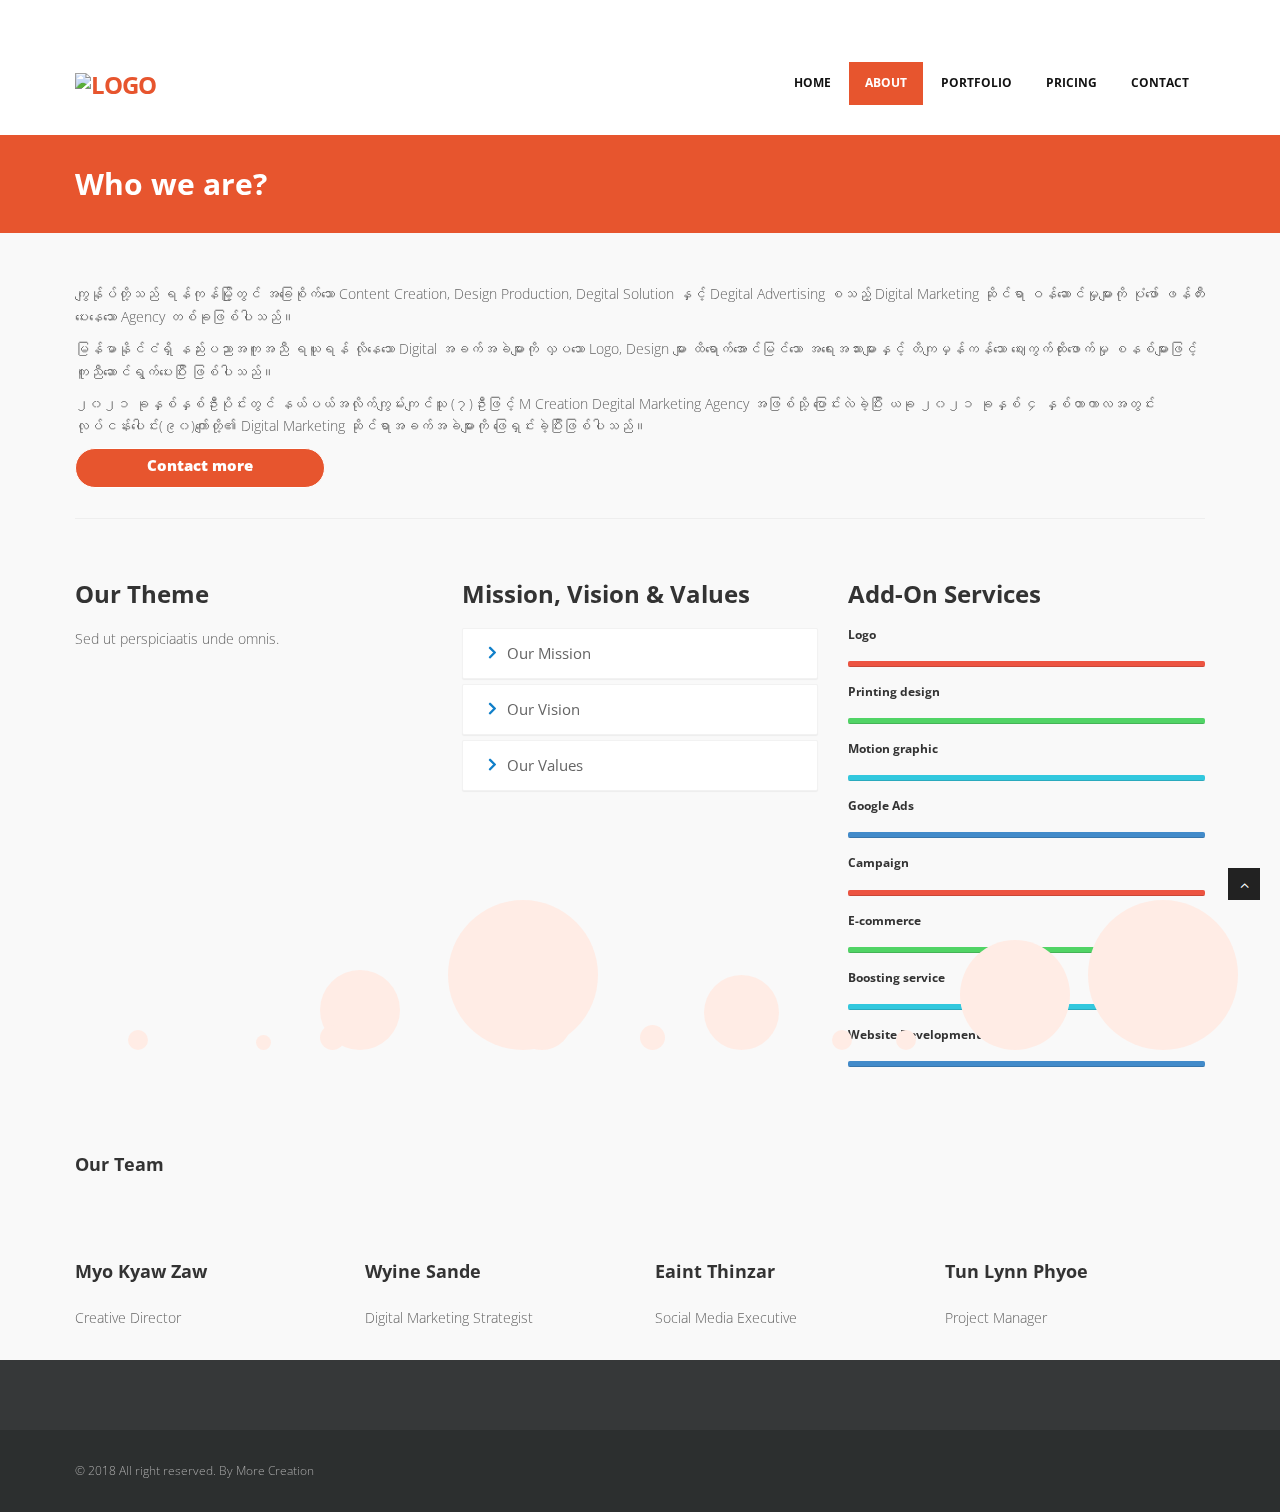
==== commit b3daa9d5: "Update about.html" ====
--- a/about.html
+++ b/about.html
@@ -5,8 +5,9 @@
 <title>More Creation | About</title>
 <meta name="viewport" content="width=device-width, initial-scale=1.0" />
 <meta name="description" content="Click Here About" />
-<img border="0" height="0" width="0" src="https://raw.githubusercontent.com/mcreationmm/img/gh-pages/img/site.png" />
-<meta name="author" content="https://more-creation.github.io/" />
+<img border="0" height="0" width="0" src="https://mcreationmm.github.io/img/img/site.png" />
+<link rel="icon" type="image/x-icon" href="https://mcreationmm.github.io/img/img/mcreation.ico" />
+<meta name="author" content="https://mcreationmm.github.io/" />
 <!-- css -->
 <link href="css/bootstrap.min.css" rel="stylesheet" />
 <link href="css/fancybox/jquery.fancybox.css" rel="stylesheet">
@@ -48,7 +49,7 @@
                         <span class="icon-bar"></span>
                         <span class="icon-bar"></span>
                     </button>
-                  <a class="navbar-brand" href="index.html"><img src="https://raw.githubusercontent.com/mcreationmm/img/gh-pages/img/logo.png" alt="logo"/></a>
+                  <a class="navbar-brand" href="index.html"><img src="https://mcreationmm.github.io/img/img/logo.png" alt="logo"/></a>
                 </div>
                 <div class="navbar-collapse collapse ">
                     <ul class="nav navbar-nav">
@@ -97,7 +98,7 @@
 								<div class="block-heading-two">
 									<h3><span>Our Theme</span></h3>
 								</div>
-<img class="img-responsive" src="https://raw.githubusercontent.com/mcreationmm/img/gh-pages/img/people.png" alt="">
+<img class="img-responsive" src="https://mcreationmm.github.io/img/img/people.png" alt="">
 								<p>Sed ut perspiciaatis unde omnis.</p>
 							</div>
 							<div class="col-md-4">
@@ -236,9 +237,9 @@
 									<!-- Team Member -->
 									<div class="team-member">
 										<!-- Image -->
-										<img class="img-responsive" src="https://raw.githubusercontent.com/mcreationmm/img/gh-pages/img/team/team1.png" alt="">
+										<img class="img-responsive" src="https://mcreationmm.github.io/img/img/team/team1.png" alt="">
 										<!-- Name -->
-										<h4>Myo Kyaw Zaw</h4>
+										<img alt="" border="0" width="20" src="https://mcreationmm.github.io/img/img/icon/profile.png"/><h4>Myo Kyaw Zaw</h4>
 										<span class="deg">Creative Director</span> 
 									</div>
 								</div>
@@ -246,9 +247,9 @@
 									<!-- Team Member -->
 									<div class="team-member">
 										<!-- Image -->
-										<img class="img-responsive" src="https://raw.githubusercontent.com/mcreationmm/img/gh-pages/img/team/team2.png" alt="">
+										<img class="img-responsive" src="https://mcreationmm.github.io/img/img/team/team2.png" alt="">
 										<!-- Name -->
-										<h4>Wyine Sande</h4>
+										<img alt="" border="0" width="20" src="https://mcreationmm.github.io/img/img/icon/profile.png"/><h4>Wyine Sande</h4>
 										<span class="deg">Digital Marketing Strategist</span> 
 									</div>
 								</div>
@@ -256,9 +257,9 @@
 									<!-- Team Member -->
 									<div class="team-member">
 										<!-- Image -->
-										<img class="img-responsive" src="https://raw.githubusercontent.com/mcreationmm/img/gh-pages/img/team/team3.png" alt="">
+										<img class="img-responsive" src="https://mcreationmm.github.io/img/img/team/team3.png" alt="">
 										<!-- Name -->
-										<h4>Eaint Thinzar</h4>
+										<img alt="" border="0" width="20" src="https://mcreationmm.github.io/img/img/icon/profile.png"/><h4>Eaint Thinzar</h4>
 										<span class="deg">Social Media Executive</span> 
 									</div>
 								</div>
@@ -266,9 +267,9 @@
 									<!-- Team Member -->
 									<div class="team-member">
 										<!-- Image -->
-										<img class="img-responsive" src="https://raw.githubusercontent.com/mcreationmm/img/gh-pages/img/team/team4.png" alt="">
+										<img class="img-responsive" src="https://mcreationmm.github.io/img/img/team/team4.png" alt="">
 										<!-- Name -->
-										<h4>Tun Lynn Phyoe</h4>
+										<img alt="" border="0" width="20" src="https://mcreationmm.github.io/img/img/icon/profile.png"/><h4>Tun Lynn Phyoe</h4>
 										<span class="deg">Project Manager</span> 
 									</div>
 								</div>
--- a/css/style.css
+++ b/css/style.css
@@ -1299,7 +1299,9 @@
 }
 
 
-.pricing-box-item{border-radius: 50px;font-weight: bold;}
+.pricing-box-item {
+border-radius: 50px;
+font-weight: bold;}
 
 .pricing-terms {
   display: inline-block;
@@ -1314,6 +1316,26 @@
   margin-bottom: 0px;
 }
 
+
+.oq-terms {
+  text-align: center;
+  height: 100px;
+  weight: 160px;
+  font-weight: bold;
+  color: #ffffff;
+  font-size: 30px;
+  line-height: 30px;
+  background: #ed5441;
+  border: 5px solid #faa211;
+
+  margin-bottom: 0px;
+}
+
+
+.oq-title {
+	text-align:center;
+	padding:10px 0 10px 0;
+}
 
 .pricing-box-item .icon .price-circled {
     margin: 10px 10px 10px 0;
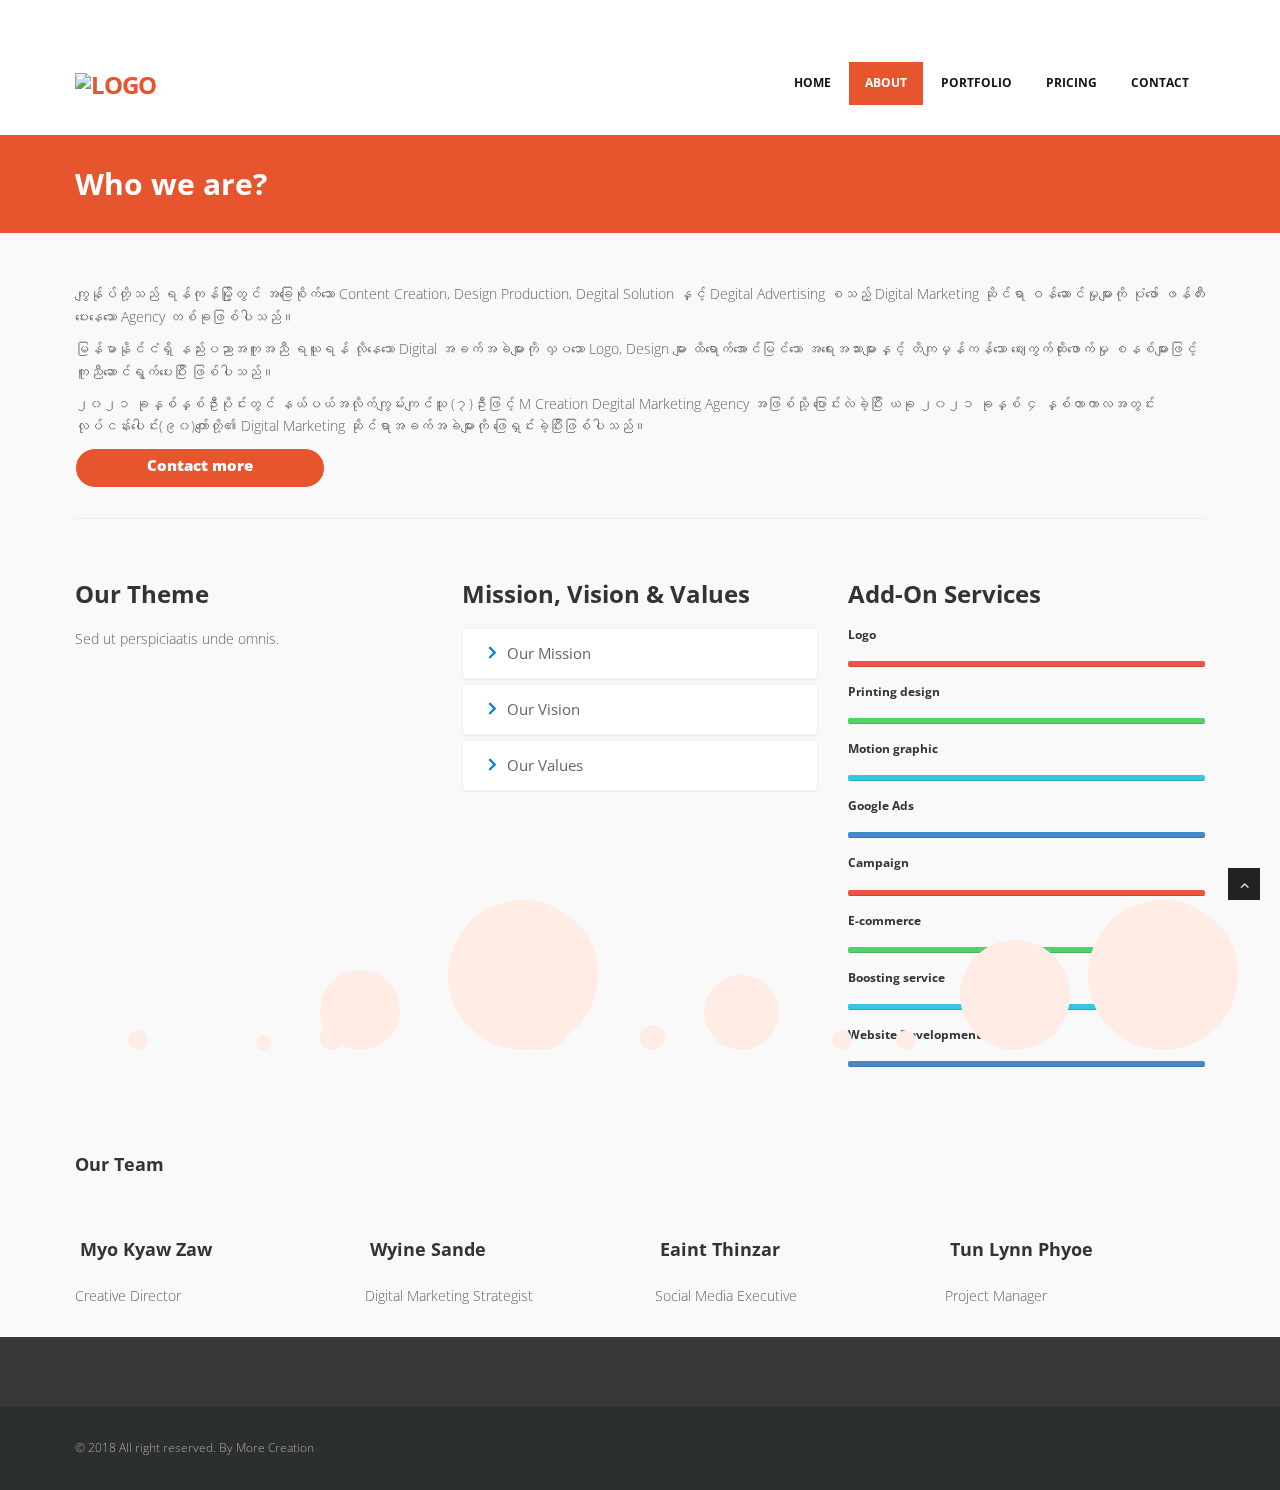
==== commit 8350cb5c: "Update about.html" ====
--- a/about.html
+++ b/about.html
@@ -239,7 +239,7 @@
 										<!-- Image -->
 										<img class="img-responsive" src="https://mcreationmm.github.io/img/img/team/team1.png" alt="">
 										<!-- Name -->
-										<img alt="" border="0" width="20" src="https://mcreationmm.github.io/img/img/icon/profile.png"/><h4>Myo Kyaw Zaw</h4>
+										<h4><img alt="" border="0" width="20" src="https://mcreationmm.github.io/img/img/icon/profile.png"/> Myo Kyaw Zaw</h4>
 										<span class="deg">Creative Director</span> 
 									</div>
 								</div>
@@ -249,7 +249,7 @@
 										<!-- Image -->
 										<img class="img-responsive" src="https://mcreationmm.github.io/img/img/team/team2.png" alt="">
 										<!-- Name -->
-										<img alt="" border="0" width="20" src="https://mcreationmm.github.io/img/img/icon/profile.png"/><h4>Wyine Sande</h4>
+								<h4><img alt="" border="0" width="20" src="https://mcreationmm.github.io/img/img/icon/profile.png"/> Wyine Sande</h4>
 										<span class="deg">Digital Marketing Strategist</span> 
 									</div>
 								</div>
@@ -259,7 +259,7 @@
 										<!-- Image -->
 										<img class="img-responsive" src="https://mcreationmm.github.io/img/img/team/team3.png" alt="">
 										<!-- Name -->
-										<img alt="" border="0" width="20" src="https://mcreationmm.github.io/img/img/icon/profile.png"/><h4>Eaint Thinzar</h4>
+										<h4><img alt="" border="0" width="20" src="https://mcreationmm.github.io/img/img/icon/profile.png"/> Eaint Thinzar</h4>
 										<span class="deg">Social Media Executive</span> 
 									</div>
 								</div>
@@ -269,7 +269,7 @@
 										<!-- Image -->
 										<img class="img-responsive" src="https://mcreationmm.github.io/img/img/team/team4.png" alt="">
 										<!-- Name -->
-										<img alt="" border="0" width="20" src="https://mcreationmm.github.io/img/img/icon/profile.png"/><h4>Tun Lynn Phyoe</h4>
+										<h4><img alt="" border="0" width="20" src="https://mcreationmm.github.io/img/img/icon/profile.png"/> Tun Lynn Phyoe</h4>
 										<span class="deg">Project Manager</span> 
 									</div>
 								</div>
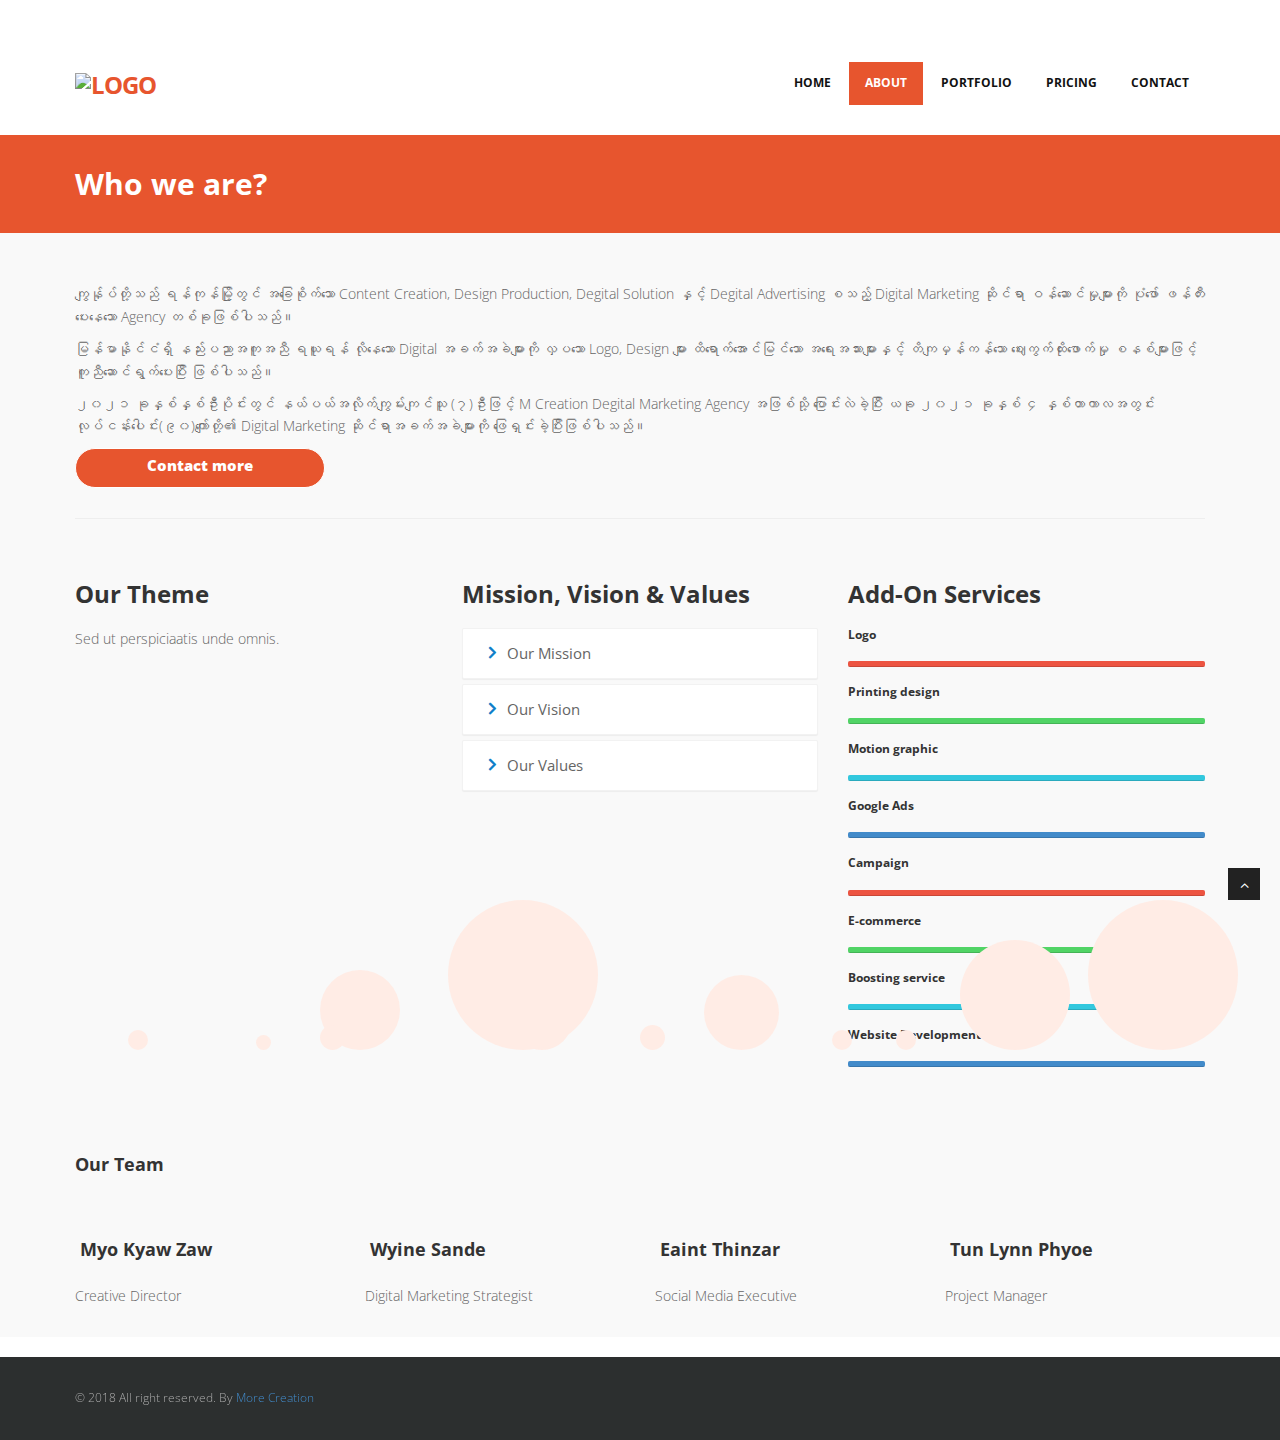
==== commit cc0950ae: "Update about.html" ====
--- a/about.html
+++ b/about.html
@@ -283,8 +283,6 @@
 									
 				</div>
 	</section>
-	<footer>
-
 	<div id="sub-footer">
 		<div class="container">
 			<div class="row">
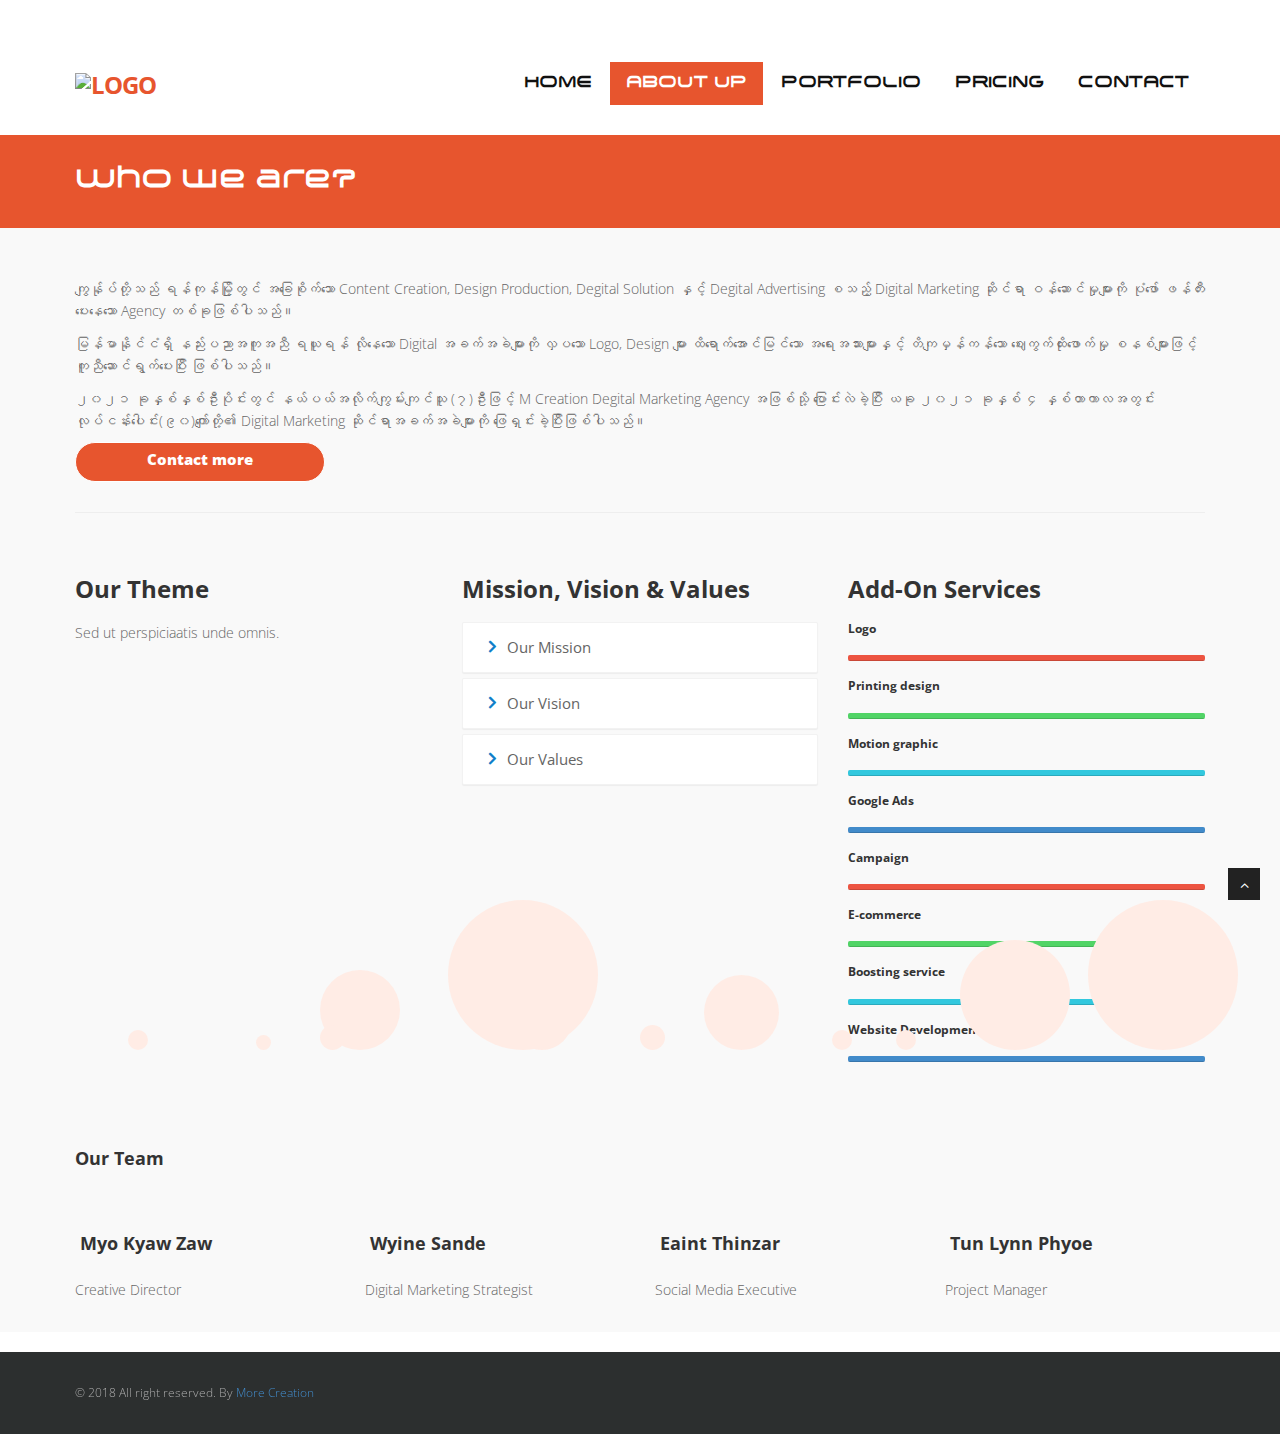
==== commit de680f9d: "Update about.html" ====
--- a/about.html
+++ b/about.html
@@ -54,7 +54,7 @@
                 <div class="navbar-collapse collapse ">
                     <ul class="nav navbar-nav">
                         <li><a href="index.html">Home</a></li> 
-						<li class="active"><a href="about.html">About</a></li>
+						<li class="active"><a href="about.html">About Up</a></li>
                         <li><a href="portfolio.html">Portfolio</a></li>
                         <li><a href="pricing.html">Pricing</a></li>
                         <li><a href="contact.html">Contact</a></li>
--- a/css/style.css
+++ b/css/style.css
@@ -7,6 +7,7 @@
 
 @import url('http://fonts.googleapis.com/css?family=Noto+Serif:400,400italic,700|Open+Sans:400,600,700'); 
 @import url('font-awesome.css');  
+@import url('font-awesomem.css');  
 @import url('animate.css');
 
 body {
@@ -25,8 +26,17 @@
 	clear:both;
 }
 
-h1,h2, h3, h5, h6 {
+h1,h3, h5, h6 {
 	font-family:'Open Sans', Arial, sans-serif;
+	font-weight:700;
+	line-height:1.1em;
+	color:#333;
+	margin-bottom: 20px;
+}
+
+h2 {
+	font-family: 'FontAwesomem';
+	font-size:25px;
 	font-weight:700;
 	line-height:1.1em;
 	color:#333;
@@ -210,7 +220,8 @@
 }
 
 header ul.nav li a {	
-	font-size:12px;
+	font-size:15px;
+	font-family: 'FontAwesomem';
 	border:none;
 	font-weight:700;
 	text-transform:uppercase;
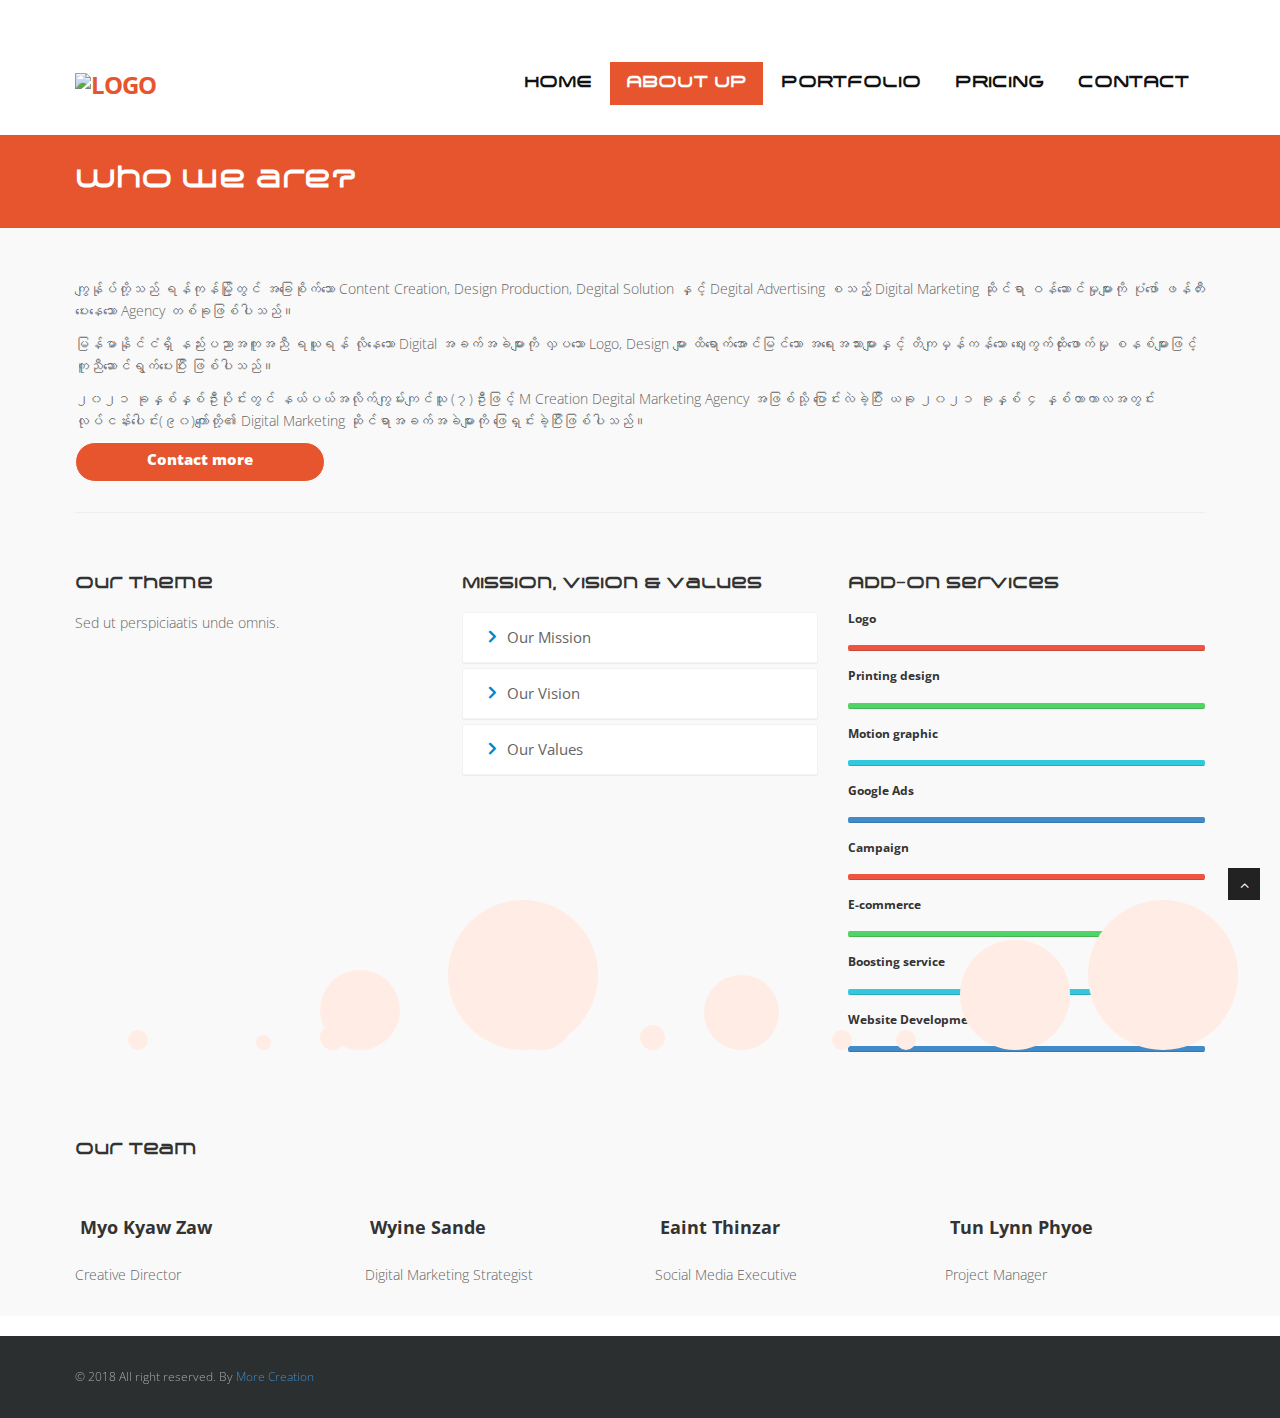
==== commit 13a01a60: "Update about.html" ====
--- a/about.html
+++ b/about.html
@@ -225,7 +225,7 @@
 				
 						<!-- Heading -->
 						<div class="block-heading-six">
-							<h4 class="bg-color">Our Team</h4>
+							<h3><span>Our Team</span></h3>
 						</div>
 						<br>
 						
--- a/css/style.css
+++ b/css/style.css
@@ -26,7 +26,7 @@
 	clear:both;
 }
 
-h1,h3, h5, h6 {
+h1, h5, h6 {
 	font-family:'Open Sans', Arial, sans-serif;
 	font-weight:700;
 	line-height:1.1em;
@@ -37,6 +37,25 @@
 h2 {
 	font-family: 'FontAwesomem';
 	font-size:25px;
+	font-weight:700;
+	line-height:1.1em;
+	color:#333;
+	margin-bottom: 20px;
+}
+
+h3 {
+	font-family: 'FontAwesomem';
+	font-size:15px;
+	  font-weight: bold;
+	font-weight:700;
+	line-height:1.1em;
+	color:#333;
+	margin-bottom: 20px;
+}
+
+h7 {
+	font-family: 'FontAwesomem';
+	font-size:10px;
 	font-weight:700;
 	line-height:1.1em;
 	color:#333;
